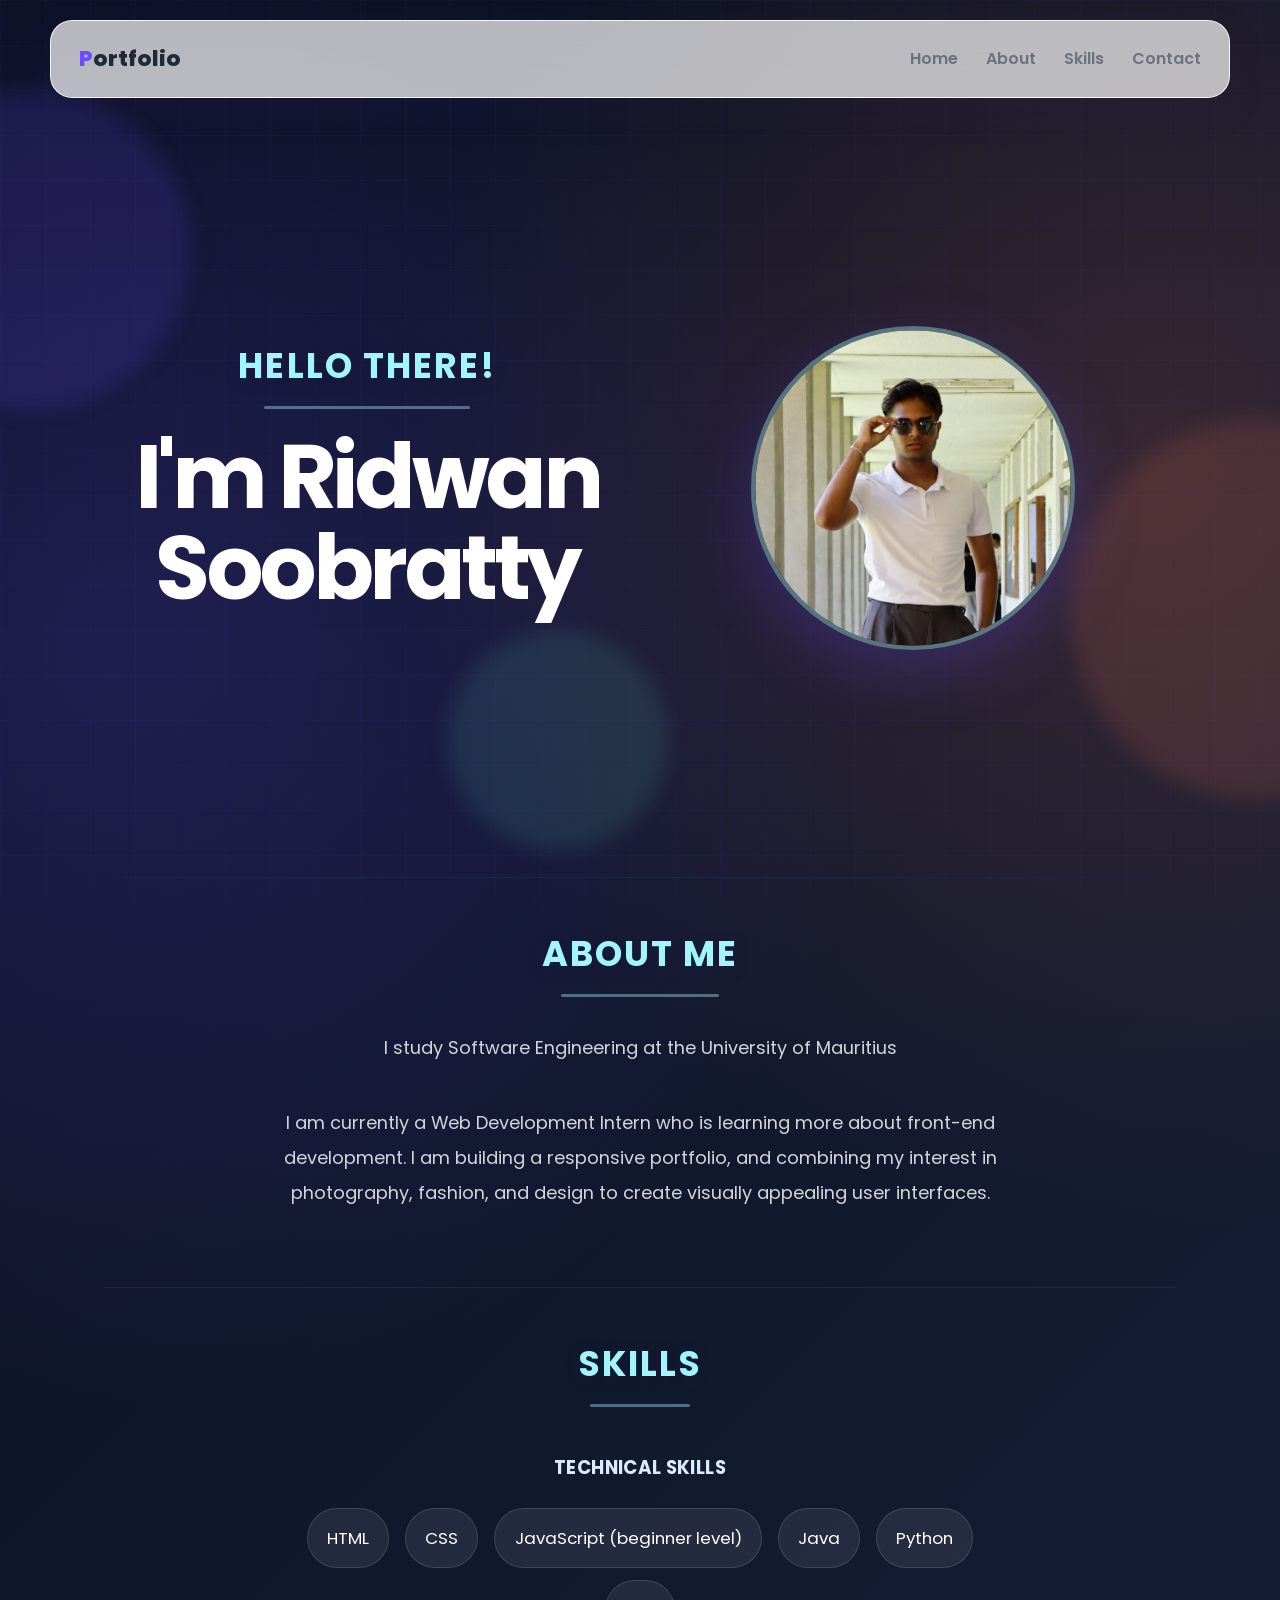
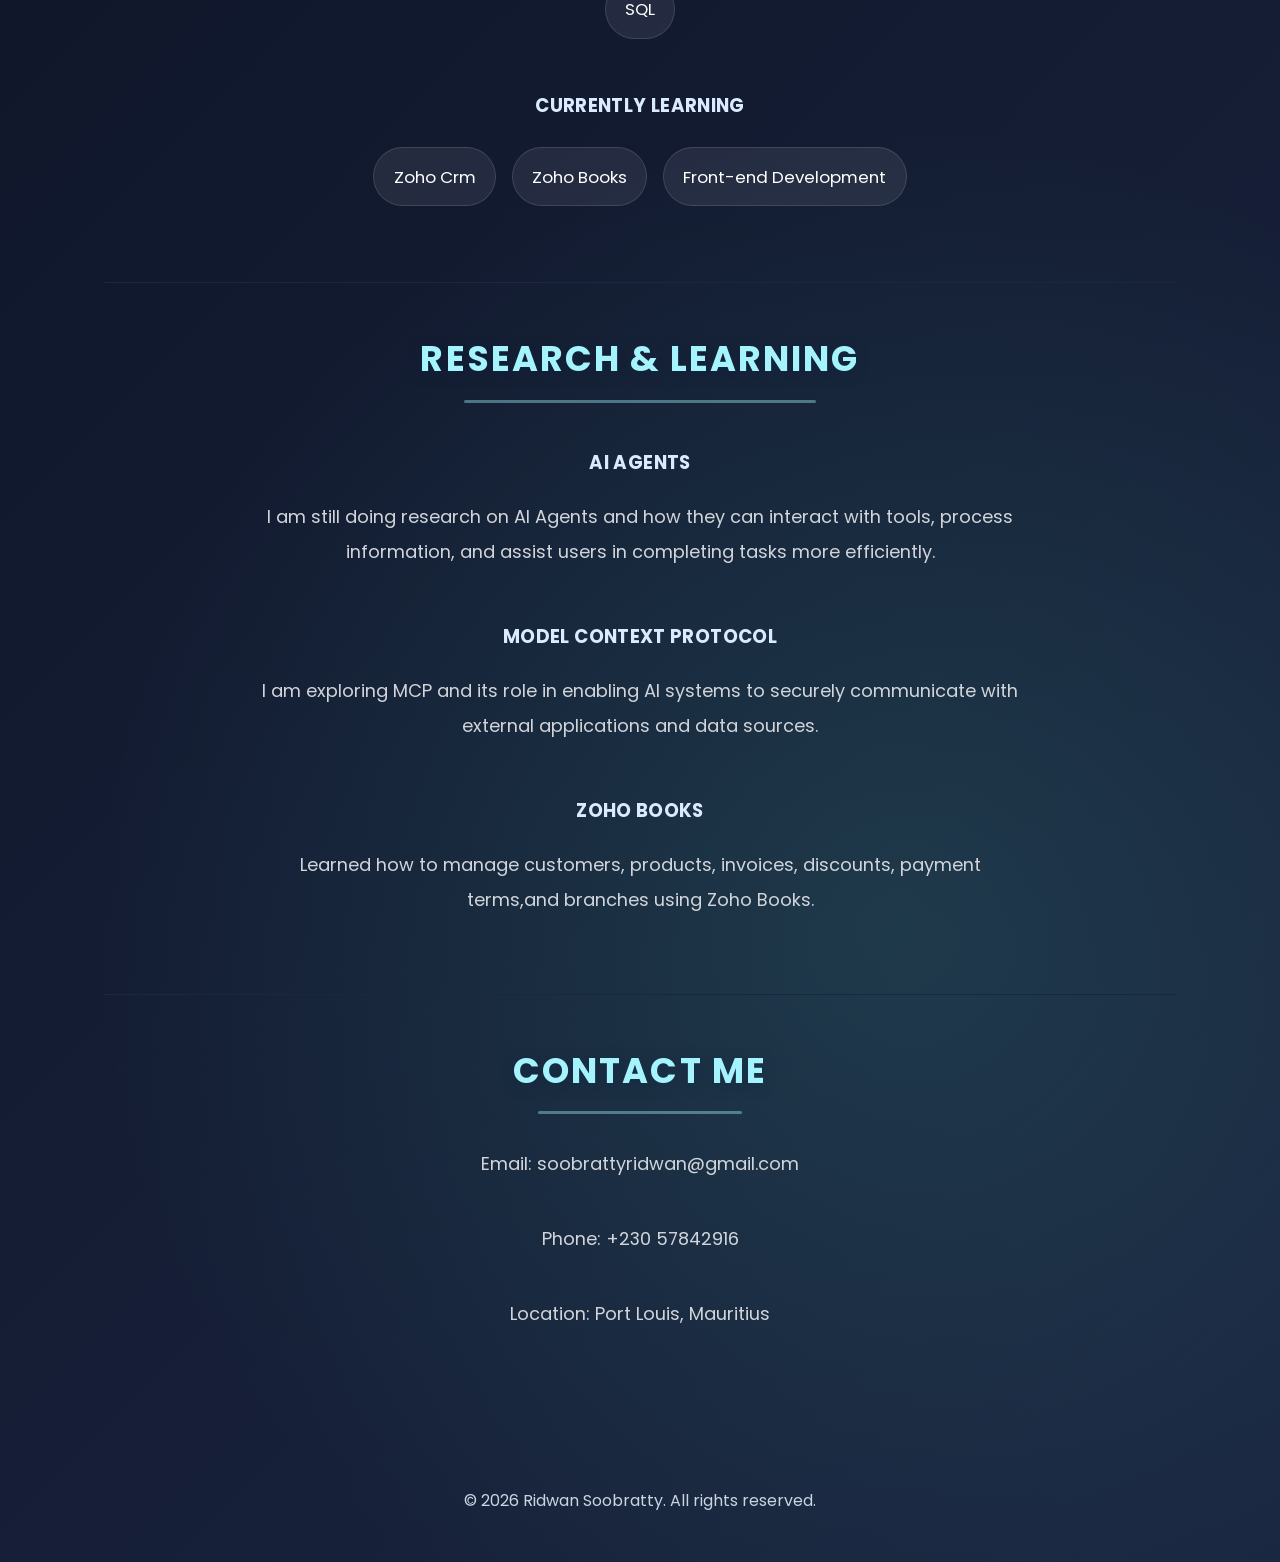
==== Portfolio test/index.html @ c29974fc "Add files via upload" ====
<!DOCTYPE html>
<html lang="en">
<head>
  <meta charset="UTF-8">
  <link href= "https://fonts.googleapis.com/css2?family=Poppins:wght@300;400;600;700&display=swap" rel="stylesheet">

  <meta
    name="viewport"
    content="width=device-width, initial-scale=1.0"
  >

  <title>Ridwan Soobratty | Portfolio</title>

  <link rel="stylesheet" href="style.css">
</head>

<body>

  <div class="background-decoration decoration-one"></div>
  <div class="background-decoration decoration-two"></div>
  <div class="background-decoration decoration-three"></div>

  <nav class="navbar">
    <a href="#home" class="logo">Portfolio</a>
    <div class="nav-links">
      <a href="#home">Home</a>
      <a href="#about">About</a>
      <a href="#skills">Skills</a>
      <a href="#contact">Contact</a>
    </div>
  </nav>

  <main>

    <section class = "hero" id="home">
      <div class="hero-content">
        <h2>Hello there!</h2><h1>I'm Ridwan Soobratty</h1>
      </div>
      <div class="hero-image">
        <img src="profile.jpg.jpeg" alt="Ridwan Soobratty" class="profile-pic">
      </div>
    </section>

    <section id="about">
        <h2>About Me</h2>
        <p>I study Software Engineering at the University of Mauritius</p>
        <p>I am currently a Web Development Intern who is learning more about front-end development. I am building a responsive portfolio, and combining my interest in photography, fashion, and design to create visually appealing user interfaces.</p>
    </section>

    <section id="skills">
        <h2>Skills</h2>
        <h4>Technical Skills</h4>
        <ul>
          <li>HTML</li>
          <li>CSS</li>
          <li>JavaScript (beginner level)</li>
          <li>Java</li>
          <li>Python</li>
          <li>SQL</li>
        </ul>

        <h4>Currently Learning</h4>
        <ul>
          <li>Zoho Crm</li>
          <li>Zoho Books</li>
          <li>Front-end Development</li>
        </ul>
    </section>

    <section id="research">
        <h2>Research & Learning</h2>

        <h4>AI Agents</h4>
        <p>I am still doing research on AI Agents and how they can interact with tools, process information, and assist users in completing tasks more efficiently.</p>

        <h4>Model Context Protocol</h4>
        <p>I am exploring MCP and its role in enabling AI systems to securely communicate with external applications and data sources.</p>

        <h4>Zoho Books</h4>
        <p>Learned how to manage customers, products, invoices, discounts, payment terms,and branches using Zoho Books.</p>
    
      </section>

    <section id="contact">
        <h2>Contact Me</h2>
        <p>Email: soobrattyridwan@gmail.com</p>
        <p>Phone: +230 57842916</p>
        <p>Location: Port Louis, Mauritius</p>
    </section>

  </main>

  <footer>
    <p>
  © <span id="current-year"></span> Ridwan Soobratty.
  All rights reserved.
</p>
  </footer>

  <script src="script.js"></script>
</body>
</html>
---- Portfolio test/style.css ----
:root {
  --primary: #6c4cff;
  --primary-dark: #2d225b;
  --text: #1f2937;
  --muted-text: #6b7280;
  --background: #ffffff;
  --accent-color: #04d5f5;
  --background-color: #0f172a;
  --section-color: #1a2744;
  --text-color: #4698e5;
  --border: rgba(108, 76, 255, 0.14);
  --shadow: var(--primary-dark);
}

*{
    margin:0;
    padding:0;
    box-sizing:border-box;
    font-family: 'Poppins', sans-serif;
}

body{
    background: 
    radial-gradient(circle at 10% 20%, rgba(108, 76, 255, 0.20), transparent 28%),
    radial-gradient(circle at 90% 15%, rgba(255, 122, 89, 0.17), transparent 26%),
    radial-gradient(circle at 70% 80%, rgba(83, 214, 190, 0.14), transparent 30%),
    linear-gradient(135deg, #0a0f1f, #1a2540);
    color: var(--text-color);
    line-height:1.6;
    font-family: 'Poppins', sans-serif;
    overflow-x: hidden;
}

body::before {
  content: "";
  position: fixed;
  inset: 0;
  z-index: -2;
  pointer-events: none;

  background-image:
    linear-gradient(
      rgba(108, 76, 255, 0.045) 1px,
      transparent 1px
    ),
    linear-gradient(
      90deg,
      rgba(108, 76, 255, 0.045) 1px,
      transparent 1px
    );

  background-size: 45px 45px;
}

header {
    display: none;
}

.background-decoration {
  position: fixed;
  z-index: -1;
  border-radius: 50%;
  filter: blur(10px);
  pointer-events: none;
}

.decoration-one {
  width: 320px;
  height: 320px;
  top: 90px;
  left: -130px;
  background: rgba(108, 76, 255, 0.15);
}

.decoration-two {
  width: 380px;
  height: 380px;
  top: 420px;
  right: -170px;
  background: rgba(255, 122, 89, 0.13);
}

.decoration-three {
  width: 220px;
  height: 220px;
  bottom: 50px;
  left: 35%;
  background: rgba(83, 214, 190, 0.12);
}

.navbar {
  width: min(1180px, calc(100% - 40px));
  min-height: 78px;
  margin: 20px auto 0;
  padding: 0 28px;

  display: flex;
  align-items: center;
  justify-content: space-between;

  position: sticky;
  top: 16px;
  z-index: 100;

  background: rgba(255, 255, 255, 0.70);
  border: 1px solid rgba(255, 255, 255, 0.85);
  border-radius: 22px;
  box-shadow: 0 12px 40px rgba(55, 42, 112, 0.10);
  backdrop-filter: blur(18px);
}

.logo {
  color: var(--text);
  font-size: 1.35rem;
  font-weight: 800;
  text-decoration: none;
}

.logo::first-letter {
  color: var(--primary);
}

.nav-links {
  display: flex;
  align-items: center;
  gap: 28px;
}

.nav-links a {
  position: relative;
  color: var(--muted-text);
  font-weight: 600;
  text-decoration: none;
  transition: color 0.3s ease;
}

.nav-links a:hover {
  color: var(--primary);
}

/* Main Content */
main {
    max-width: 1200px;
    margin: 0 auto;
    padding: 0 5%;
    display: flex;
    flex-direction: column;
    align-items: center;
    text-align: center;
}

section {
    width: 100%;
    padding: 3rem 0;
    border-bottom: 1px solid var(--section-color);
    text-align: center;
    display: flex;
    flex-direction: column;
    align-items: center;
    justify-content: center;
}

section:last-child {
    border-bottom: none;
}

section h2,
section h3,
section h4,
section p,
section ul,
section li {
    text-align: center;
}

.hero {
  width: min(1180px, calc(100% - 40px));
  min-height: calc(100vh - 120px);
  margin: 0 auto;
  padding: 90px 0;

  display: grid;
  grid-template-columns: 1fr 1fr;
  align-items: center;
  justify-items: center;
  gap: 60px;
}

.hero-content {
  width: 100%;
  max-width: 550px;
  margin: 0 auto;
  text-align: center;
}

.hero-image {
  width: 100%;
  max-width: 320px;
  display: flex;
  align-items: center;
  justify-content: center;
}

.profile-pic {
  width: 300px;
  height: 300px;
  border-radius: 50%;
  object-fit: cover;
  object-position: center;
  transform: scale(1.08);
  border: 4px solid rgba(165, 243, 252, 0.4);
  box-shadow: 0 20px 60px rgba(108, 76, 255, 0.25);
  transition: transform 0.3s ease, box-shadow 0.3s ease;
}

.profile-pic:hover {
  transform: scale(1.12);
  box-shadow: 0 25px 75px rgba(108, 76, 255, 0.35);
}


.hero-label {
  display: inline-flex;
  margin-bottom: 22px;
  padding: 12px 18px;

  color: var(--primary-dark);
  background: rgba(108, 76, 255, 0.11);
  border: 1px solid rgba(108, 76, 255, 0.18);
  border-radius: 999px;

  font-size: 0.95rem;
  font-weight: 700;
  letter-spacing: 0.02em;
}

.hero h1 {
  max-width: 700px;
  margin: 0 auto 24px;

  font-size: clamp(3rem, 7vw, 5.8rem);
  line-height: 1.02;
  letter-spacing: -0.05em;
  color: #ffffff;
}

.hero p {
  max-width: 720px;
  margin: 0 auto 28px;

  color: #dbeafe;
  font-size: 1.25rem;
  line-height: 2.1;
}

.hero-buttons {
  display: flex;
  flex-wrap: wrap;
  gap: 14px;
}

h2 {
    font-size: 2.2rem;
    margin-bottom: 1rem;
    color: #a5f3fc;
    text-shadow: 0 3px 14px rgba(3, 37, 65, 0.35);
    letter-spacing: 0.06em;
    text-transform: uppercase;
    position: relative;
    display: inline-block;
    padding-bottom: 0.35rem;
}

h2::after {
    content: "";
    display: block;
    width: 80%;
    height: 3px;
    margin: 0.75rem auto 0;
    border-radius: 999px;
    background: rgba(165, 243, 252, 0.4);
}

ul {
    display: inline-flex;
    flex-wrap: wrap;
    justify-content: center;
    gap: 0.75rem 1rem;
    margin: 1rem auto 1.75rem;
    padding-left: 0;
    list-style: none;
    color: #ffffff;
    max-width: 720px;
}

li {
    margin-bottom: 0;
    font-size: 1.05rem;
    line-height: 1.8;
    padding: 0.85rem 1.2rem;
    border-radius: 999px;
    background: rgba(255, 255, 255, 0.08);
    border: 1px solid rgba(255, 255, 255, 0.12);
}

h3,
section h4 {
    font-size: 1.15rem;
    margin-top: 1.5rem;
    margin-bottom: 0.65rem;
    color: #dbeafe;
    letter-spacing: 0.02em;
    text-transform: uppercase;
}

section p {
    max-width: 760px;
    margin: 0.75rem auto 1.75rem;
    color: #d1d5db;
    font-size: 1.12rem;
    line-height: 1.95;
}

.button {
  min-height: 52px;
  padding: 0 24px;

  display: inline-flex;
  align-items: center;
  justify-content: center;

  border-radius: 14px;
  font-weight: 700;
  text-decoration: none;
  transition:
    transform 0.25s ease,
    box-shadow 0.25s ease,
    background 0.25s ease;
}

.button:hover {
  transform: translateY(-3px);
}

.primary-button {
  color: white;
  background: linear-gradient(
    135deg,
    var(--primary),
    var(--primary-dark)
  );

  box-shadow: 0 14px 30px rgba(108, 76, 255, 0.30);
}

.secondary-button {
  color: var(--text);
  background: rgba(255, 255, 255, 0.70);
  border: 1px solid rgba(108, 76, 255, 0.15);
  backdrop-filter: blur(12px);
}

.floating-badge {
  position: absolute;
  z-index: 4;
  padding: 11px 16px;

  background: rgba(255, 255, 255, 0.88);
  border: 1px solid rgba(255, 255, 255, 0.90);
  border-radius: 14px;
  box-shadow: 0 14px 35px rgba(45, 34, 91, 0.16);
  backdrop-filter: blur(12px);

  font-size: 0.85rem;
  font-weight: 800;
}

.badge-html {
  top: 55px;
  left: 10px;
  transform: rotate(-8deg);
}

.badge-css {
  top: 180px;
  right: -5px;
  transform: rotate(7deg);
}

.badge-js {
  bottom: 55px;
  left: 20px;
  transform: rotate(5deg);
}

p {
    margin-bottom: 1rem;
    color: #cbd5e1;
}

footer {
    background-color: var(--primary-color);
    text-align: center;
    padding: 2rem;
    margin-top: 3rem;
}
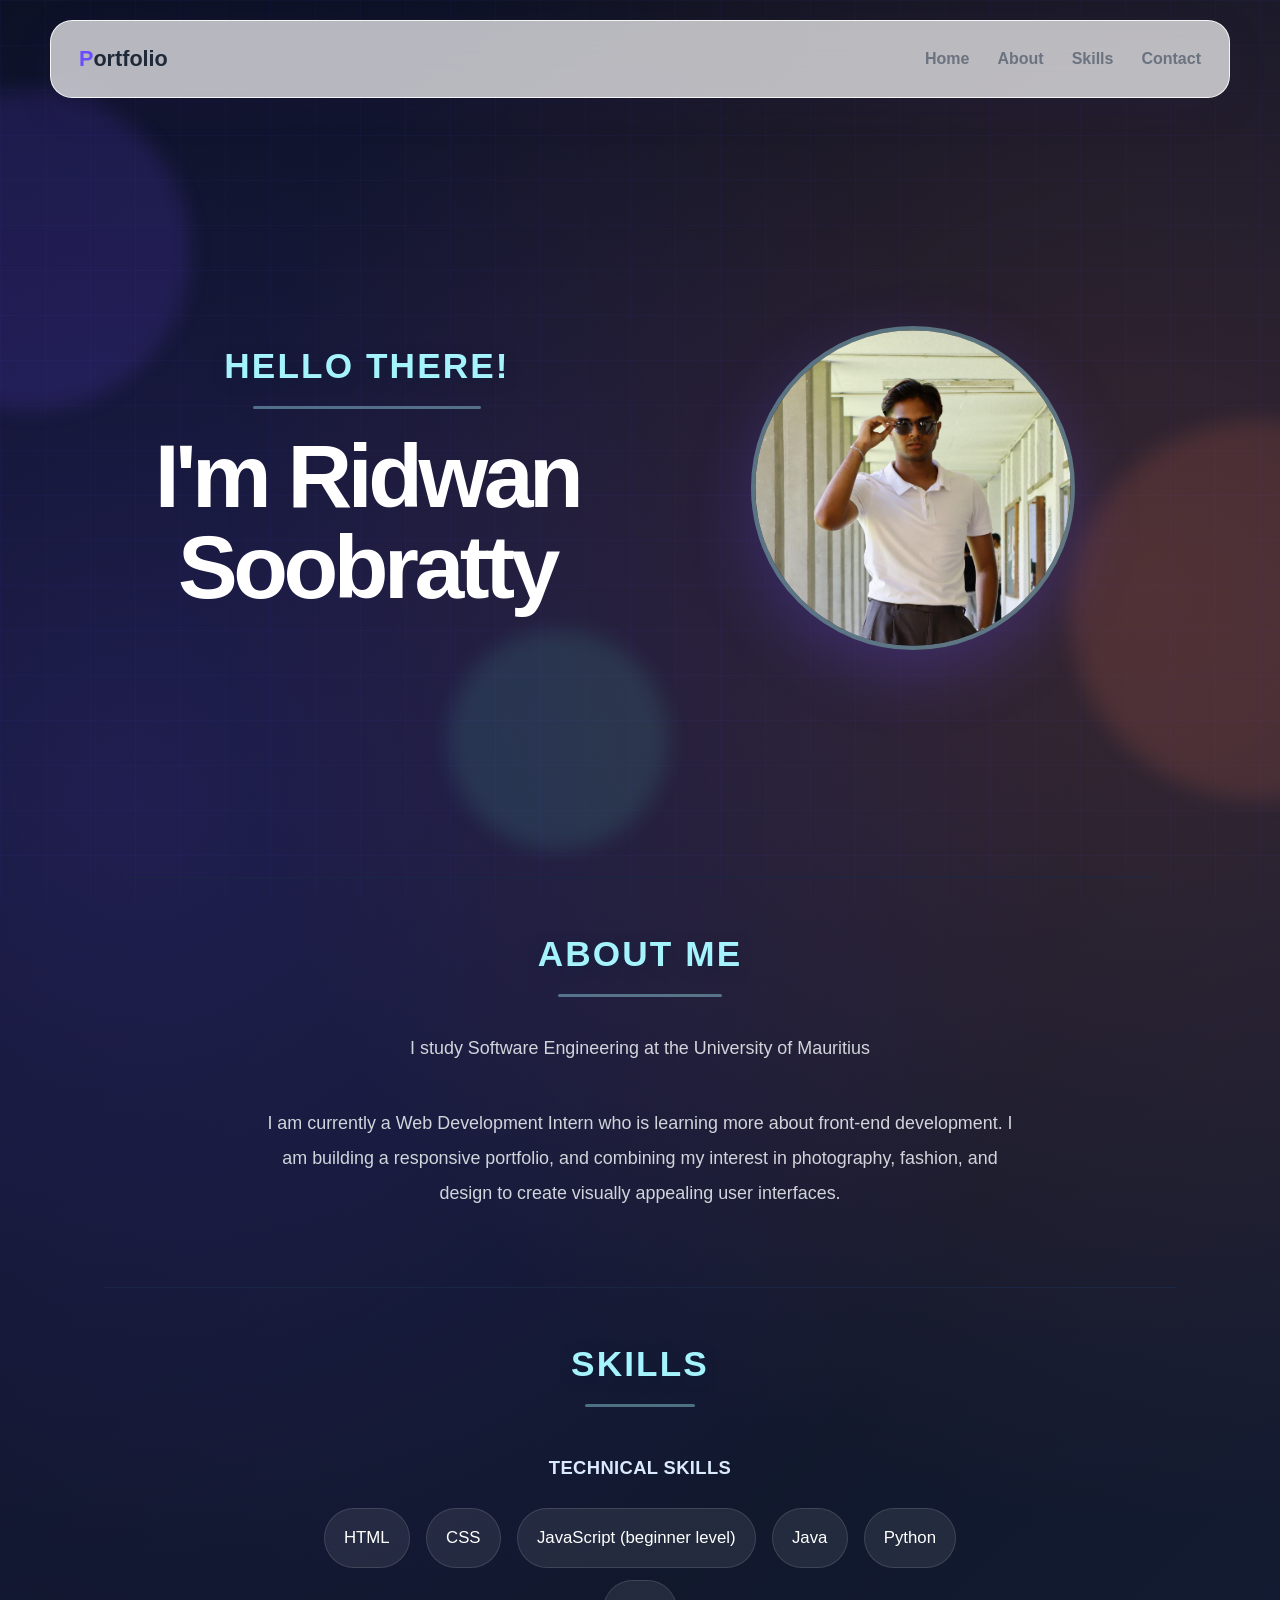
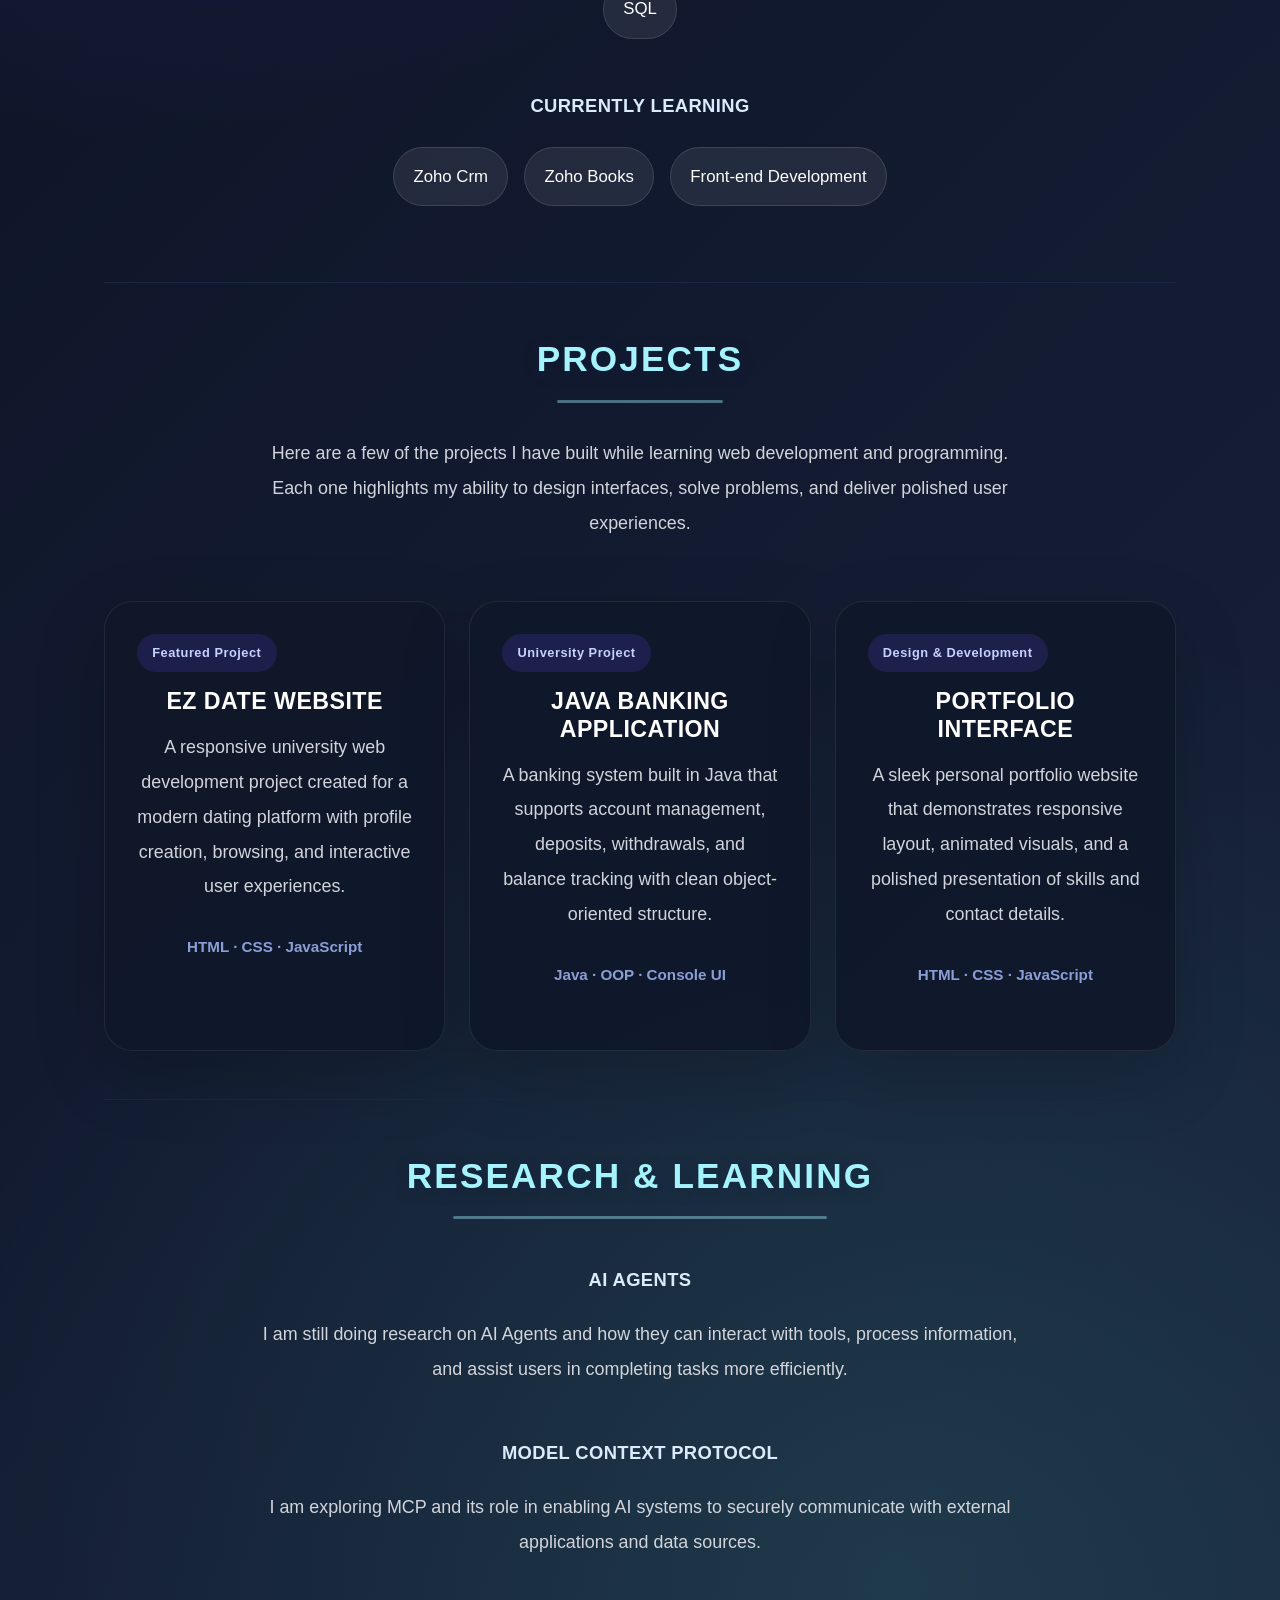
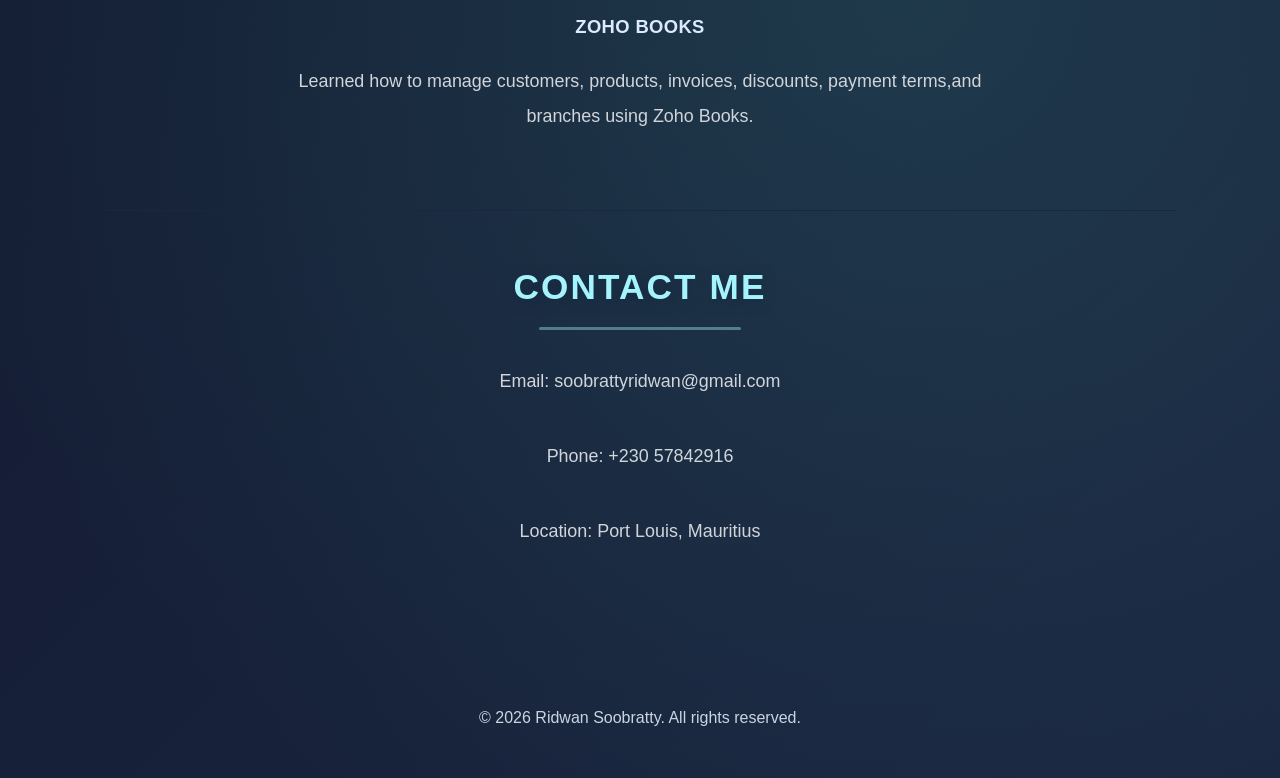
==== commit 0806fe41: "Add files via upload Update portfolio projects and content" ====
--- a/Portfolio test/index.html
+++ b/Portfolio test/index.html
@@ -1,13 +1,6 @@
 <!DOCTYPE html>
 <html lang="en">
 <head>
-  <meta charset="UTF-8">
-  <link href= "https://fonts.googleapis.com/css2?family=Poppins:wght@300;400;600;700&display=swap" rel="stylesheet">
-
-  <meta
-    name="viewport"
-    content="width=device-width, initial-scale=1.0"
-  >
 
   <title>Ridwan Soobratty | Portfolio</title>
 
@@ -67,6 +60,34 @@
         </ul>
     </section>
 
+    <section id="projects">
+      <h2>Projects</h2>
+      <p>Here are a few of the projects I have built while learning web development and programming. Each one highlights my ability to design interfaces, solve problems, and deliver polished user experiences.</p>
+
+      <div class="project-grid">
+        <article class="project-card">
+          <div class="project-meta">Featured Project</div>
+          <h3>EZ Date Website</h3>
+          <p>A responsive university web development project created for a modern dating platform with profile creation, browsing, and interactive user experiences.</p>
+          <p class="project-tech">HTML · CSS · JavaScript</p>
+        </article>
+
+        <article class="project-card">
+          <div class="project-meta">University Project</div>
+          <h3>Java Banking Application</h3>
+          <p>A banking system built in Java that supports account management, deposits, withdrawals, and balance tracking with clean object-oriented structure.</p>
+          <p class="project-tech">Java · OOP · Console UI</p>
+        </article>
+
+        <article class="project-card">
+          <div class="project-meta">Design & Development</div>
+          <h3>Portfolio Interface</h3>
+          <p>A sleek personal portfolio website that demonstrates responsive layout, animated visuals, and a polished presentation of skills and contact details.</p>
+          <p class="project-tech">HTML · CSS · JavaScript</p>
+        </article>
+      </div>
+    </section>
+
     <section id="research">
         <h2>Research & Learning</h2>
 
--- a/Portfolio test/style.css
+++ b/Portfolio test/style.css
@@ -321,6 +321,88 @@
     line-height: 1.95;
 }
 
+.project-grid {
+  display: grid;
+  grid-template-columns: repeat(3, minmax(250px, 1fr));
+  gap: 24px;
+  width: 100%;
+  max-width: 1100px;
+  margin-top: 2rem;
+}
+
+.project-card {
+  padding: 2rem;
+  border-radius: 28px;
+  background: rgba(15, 23, 42, 0.88);
+  border: 1px solid rgba(255, 255, 255, 0.08);
+  box-shadow: 0 24px 70px rgba(0, 0, 0, 0.18);
+  transition: transform 0.3s ease, border-color 0.3s ease, background 0.3s ease;
+  text-align: left;
+}
+
+.project-card:hover {
+  transform: translateY(-8px);
+  border-color: rgba(108, 76, 255, 0.28);
+  background: rgba(15, 23, 42, 0.98);
+}
+
+.project-card h3 {
+  font-size: 1.45rem;
+  margin: 1rem 0 0.85rem;
+  color: #ffffff;
+  line-height: 1.2;
+}
+
+.project-meta {
+  display: inline-flex;
+  padding: 0.55rem 0.95rem;
+  border-radius: 999px;
+  background: rgba(108, 76, 255, 0.16);
+  color: #c7d2fe;
+  font-size: 0.8rem;
+  font-weight: 700;
+  letter-spacing: 0.04em;
+}
+
+.project-tech {
+  margin-top: 1.4rem;
+  color: #8b9ed7;
+  font-size: 0.95rem;
+  font-weight: 600;
+}
+
+@media (max-width: 900px) {
+  .hero {
+    grid-template-columns: 1fr;
+  }
+
+  .project-grid {
+    grid-template-columns: repeat(2, minmax(220px, 1fr));
+  }
+}
+
+@media (max-width: 680px) {
+  .navbar {
+    flex-direction: column;
+    gap: 14px;
+    padding: 20px;
+  }
+
+  .nav-links {
+    flex-wrap: wrap;
+    justify-content: center;
+    gap: 16px;
+  }
+
+  .hero {
+    padding: 60px 0;
+  }
+
+  .project-grid {
+    grid-template-columns: 1fr;
+  }
+}
+
 .button {
   min-height: 52px;
   padding: 0 24px;
